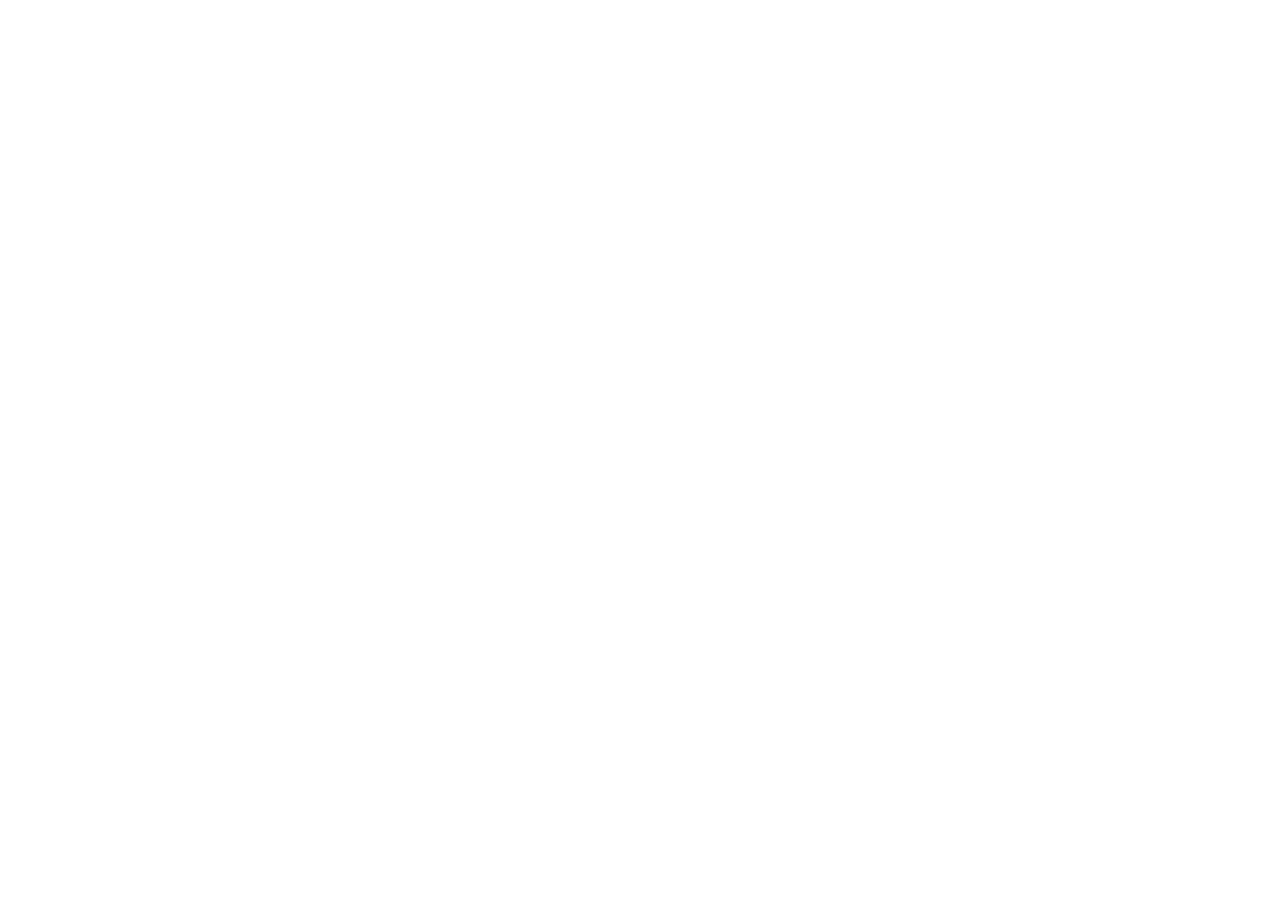
==== checkout.html @ 48997d10 "Finished Home Page" ====
<!DOCTYPE html>
<html lang="en">
<head>
    <meta charset="UTF-8">
    <meta name="viewport" content="width=device-width, initial-scale=1.0">
    <title>Retro Games n' Repair</title>
</head>
<body class="body">
    
</body>
</html>
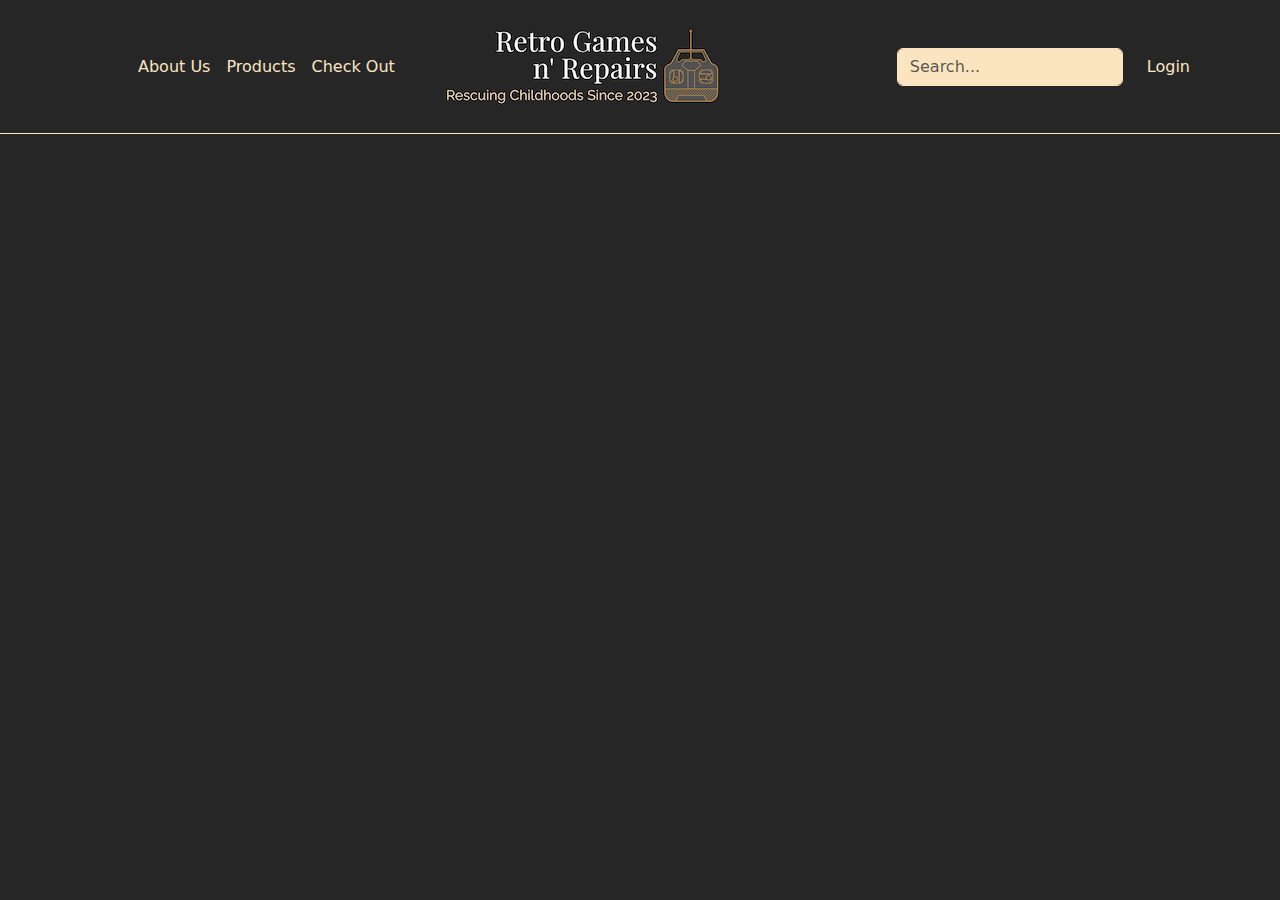
==== commit 0e09b768: "Update Footer, Fix Link" ====
--- a/checkout.html
+++ b/checkout.html
@@ -4,8 +4,36 @@
     <meta charset="UTF-8">
     <meta name="viewport" content="width=device-width, initial-scale=1.0">
     <title>Retro Games n' Repair</title>
+    <link rel="stylesheet" href="css/bootstrap.css">
 </head>
-<body class="body">
+<body>
+    <header class="p-3 mb-3 border-bottom">
+        <div class="container">
+            <div class="d-flex flex-wrap align-items-center justify-content-center justify-content-lg-start">
+                <a href="/" class="d-flex align-items-center mb-2 mb-lg-0 text-dark text-decoration-none">
+                    <svg class="bi me-2" width="40" height="32" role="img" aria-label="Bootstrap">
+                        <use xlink:href="#bootstrap" />
+                    </svg>
+                </a>
     
+                <ul class="nav col-12 col-lg-auto me-lg-auto mb-2 justify-content-center mb-md-0">
+                    <li><a href="index.html" class="nav-link px-2 link-light">About Us</a></li>
+                    <li><a href="products-services.html" class="nav-link px-2 link-light">Products</a></li>
+                    <li><a href="checkout.html" class="nav-link px-2 link-light">Check Out</a></li>
+                </ul>
+    
+                <a href="index.html" class="col-5">
+                    <img id="top-header-logo" src="images/logo-png.jpg" alt="">
+                </a>
+                <form class="col-12 col-lg-auto mb-3 mb-lg-0 me-lg-3" role="search">
+                    <input type="search" class="form-control text-bg-light" placeholder="Search..." aria-label="Search">
+                </form>
+    
+                <a href="user-registration.html" class="nav-link px-2 link-light">Login</a>
+            </div>
+        </div>
+    </header>
+
+
 </body>
 </html>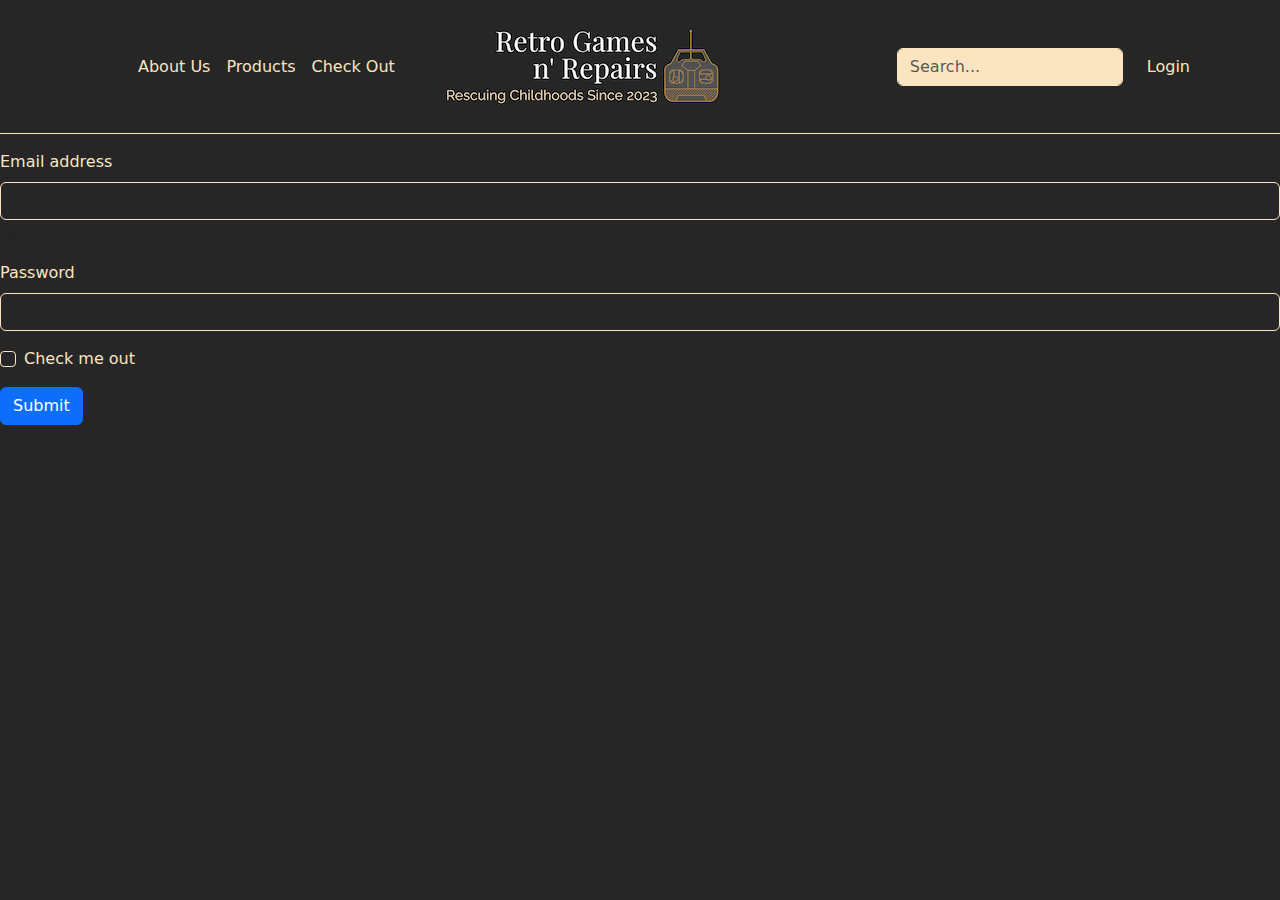
==== commit 2729e482: "Background Sign In Page" ====
--- a/checkout.html
+++ b/checkout.html
@@ -34,6 +34,24 @@
         </div>
     </header>
 
+    <form>
+                <div class="mb-3">
+                    <label for="exampleInputEmail1" class="form-label">Email address</label>
+                    <input type="email" class="form-control" id="exampleInputEmail1" aria-describedby="emailHelp">
+                    <div id="emailHelp" class="form-text">We'll never share your email with anyone else.</div>
+                </div>
+                <div class="mb-3">
+                    <label for="exampleInputPassword1" class="form-label">Password</label>
+                    <input type="password" class="form-control" id="exampleInputPassword1">
+                </div>
+                <div class="mb-3 form-check">
+                    <input type="checkbox" class="form-check-input" id="exampleCheck1">
+                    <label class="form-check-label" for="exampleCheck1">Check me out</label>
+                </div>
+                <button type="submit" class="btn btn-primary">Submit</button>
+                
+            </form>
+
 
 </body>
 </html>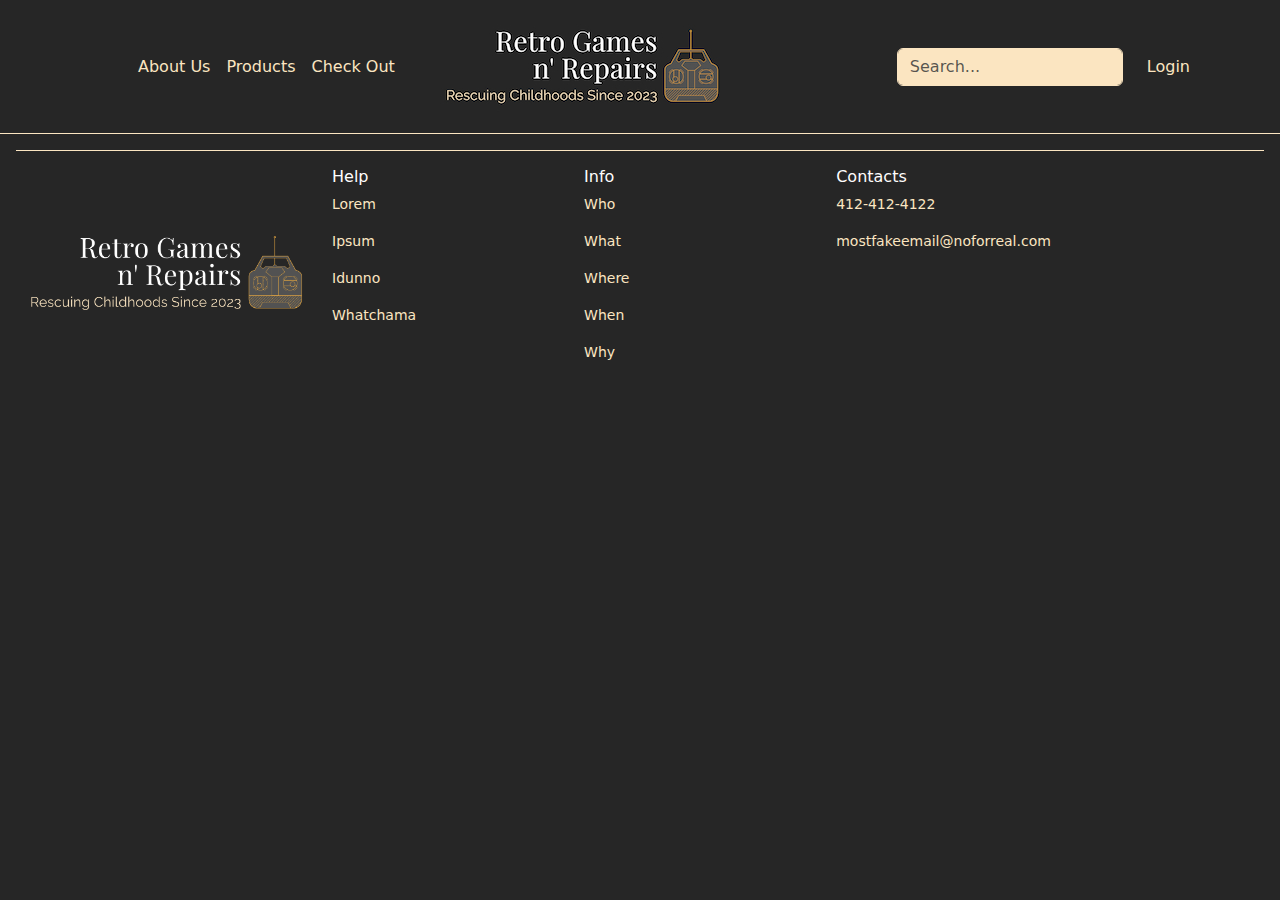
==== commit e46365a3: "Footers on other pages" ====
--- a/checkout.html
+++ b/checkout.html
@@ -33,25 +33,37 @@
             </div>
         </div>
     </header>
-
-    <form>
-                <div class="mb-3">
-                    <label for="exampleInputEmail1" class="form-label">Email address</label>
-                    <input type="email" class="form-control" id="exampleInputEmail1" aria-describedby="emailHelp">
-                    <div id="emailHelp" class="form-text">We'll never share your email with anyone else.</div>
-                </div>
-                <div class="mb-3">
-                    <label for="exampleInputPassword1" class="form-label">Password</label>
-                    <input type="password" class="form-control" id="exampleInputPassword1">
-                </div>
-                <div class="mb-3 form-check">
-                    <input type="checkbox" class="form-check-input" id="exampleCheck1">
-                    <label class="form-check-label" for="exampleCheck1">Check me out</label>
-                </div>
-                <button type="submit" class="btn btn-primary">Submit</button>
-                
-            </form>
-
-
+<main>
+   
+</main>
+    <footer>
+      <div class="d-flex border-top small m-3 flex-wrap align-items-center">
+        <img src="images/logo-transparent-png.png" alt="" width="300" />
+        <div class="row">
+          <div class="d-flex">
+            <div class="m-3 d-flex flex-column col-6">
+              <h6>Help</h6>
+              <p>Lorem</p>
+              <p>Ipsum</p>
+              <p>Idunno</p>
+              <p>Whatchama</p>
+            </div>
+            <div class="m-3 d-flex flex-column col-6">
+              <h6>Info</h6>
+              <p>Who</p>
+              <p>What</p>
+              <p>Where</p>
+              <p>When</p>
+              <p>Why</p>
+            </div>
+            <div class="m-3 d-flex flex-column">
+              <h6>Contacts</h6>
+              <p>412-412-4122</p>
+              <p>mostfakeemail@noforreal.com</p>
+            </div>
+          </div>
+        </div>
+      </div>
+    </footer>
 </body>
 </html>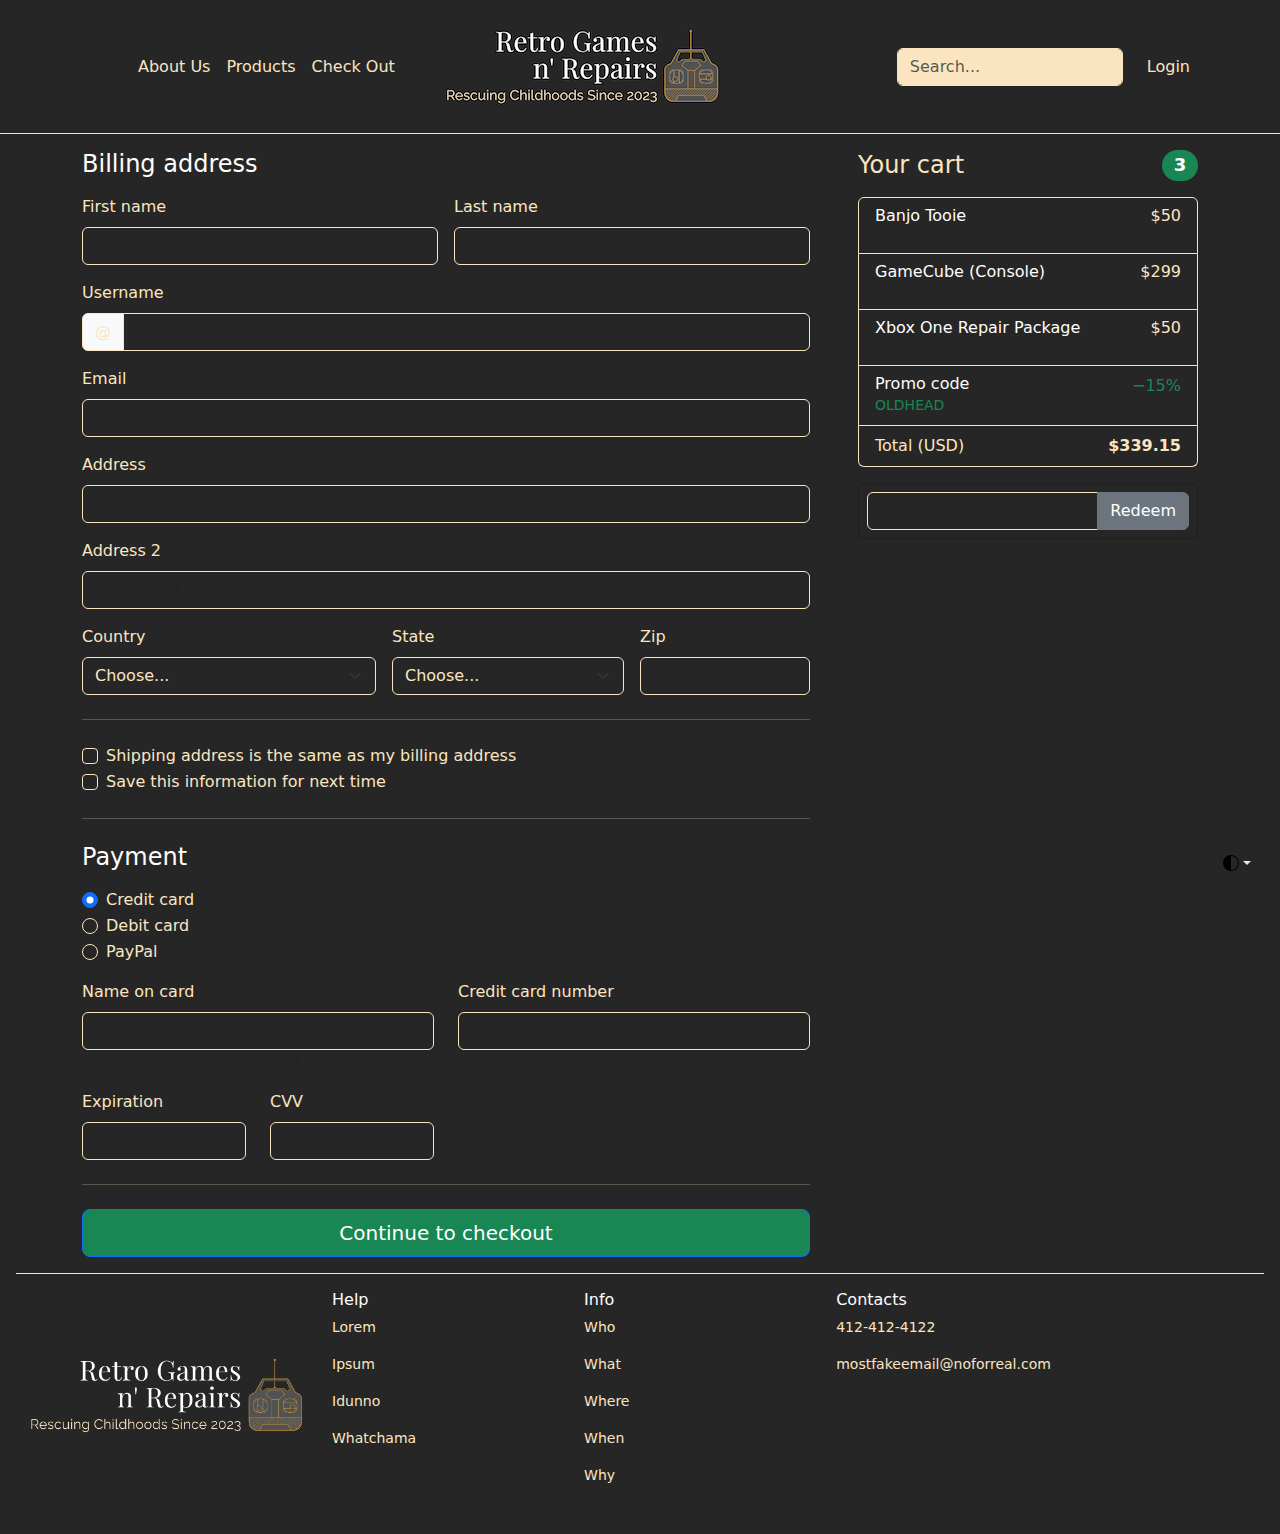
==== commit 273fe3d7: "test" ====
--- a/checkout.html
+++ b/checkout.html
@@ -34,7 +34,269 @@
         </div>
     </header>
 <main>
-   
+    <link href="checkout.css" rel="stylesheet">
+  </head>
+  <body>
+    <svg xmlns="http://www.w3.org/2000/svg" class="d-none">
+      <symbol id="check2" viewBox="0 0 16 16">
+        <path d="M13.854 3.646a.5.5 0 0 1 0 .708l-7 7a.5.5 0 0 1-.708 0l-3.5-3.5a.5.5 0 1 1 .708-.708L6.5 10.293l6.646-6.647a.5.5 0 0 1 .708 0z"/>
+      </symbol>
+      <symbol id="circle-half" viewBox="0 0 16 16">
+        <path d="M8 15A7 7 0 1 0 8 1v14zm0 1A8 8 0 1 1 8 0a8 8 0 0 1 0 16z"/>
+      </symbol>
+      <symbol id="moon-stars-fill" viewBox="0 0 16 16">
+        <path d="M6 .278a.768.768 0 0 1 .08.858 7.208 7.208 0 0 0-.878 3.46c0 4.021 3.278 7.277 7.318 7.277.527 0 1.04-.055 1.533-.16a.787.787 0 0 1 .81.316.733.733 0 0 1-.031.893A8.349 8.349 0 0 1 8.344 16C3.734 16 0 12.286 0 7.71 0 4.266 2.114 1.312 5.124.06A.752.752 0 0 1 6 .278z"/>
+        <path d="M10.794 3.148a.217.217 0 0 1 .412 0l.387 1.162c.173.518.579.924 1.097 1.097l1.162.387a.217.217 0 0 1 0 .412l-1.162.387a1.734 1.734 0 0 0-1.097 1.097l-.387 1.162a.217.217 0 0 1-.412 0l-.387-1.162A1.734 1.734 0 0 0 9.31 6.593l-1.162-.387a.217.217 0 0 1 0-.412l1.162-.387a1.734 1.734 0 0 0 1.097-1.097l.387-1.162zM13.863.099a.145.145 0 0 1 .274 0l.258.774c.115.346.386.617.732.732l.774.258a.145.145 0 0 1 0 .274l-.774.258a1.156 1.156 0 0 0-.732.732l-.258.774a.145.145 0 0 1-.274 0l-.258-.774a1.156 1.156 0 0 0-.732-.732l-.774-.258a.145.145 0 0 1 0-.274l.774-.258c.346-.115.617-.386.732-.732L13.863.1z"/>
+      </symbol>
+      <symbol id="sun-fill" viewBox="0 0 16 16">
+        <path d="M8 12a4 4 0 1 0 0-8 4 4 0 0 0 0 8zM8 0a.5.5 0 0 1 .5.5v2a.5.5 0 0 1-1 0v-2A.5.5 0 0 1 8 0zm0 13a.5.5 0 0 1 .5.5v2a.5.5 0 0 1-1 0v-2A.5.5 0 0 1 8 13zm8-5a.5.5 0 0 1-.5.5h-2a.5.5 0 0 1 0-1h2a.5.5 0 0 1 .5.5zM3 8a.5.5 0 0 1-.5.5h-2a.5.5 0 0 1 0-1h2A.5.5 0 0 1 3 8zm10.657-5.657a.5.5 0 0 1 0 .707l-1.414 1.415a.5.5 0 1 1-.707-.708l1.414-1.414a.5.5 0 0 1 .707 0zm-9.193 9.193a.5.5 0 0 1 0 .707L3.05 13.657a.5.5 0 0 1-.707-.707l1.414-1.414a.5.5 0 0 1 .707 0zm9.193 2.121a.5.5 0 0 1-.707 0l-1.414-1.414a.5.5 0 0 1 .707-.707l1.414 1.414a.5.5 0 0 1 0 .707zM4.464 4.465a.5.5 0 0 1-.707 0L2.343 3.05a.5.5 0 1 1 .707-.707l1.414 1.414a.5.5 0 0 1 0 .708z"/>
+      </symbol>
+    </svg>
+
+    <div class="dropdown position-fixed bottom-0 end-0 mb-3 me-3 bd-mode-toggle">
+      <button class="btn btn-bd-primary py-2 dropdown-toggle d-flex align-items-center"
+              id="bd-theme"
+              type="button"
+              aria-expanded="false"
+              data-bs-toggle="dropdown"
+              aria-label="Toggle theme (auto)">
+        <svg class="bi my-1 theme-icon-active" width="1em" height="1em"><use href="#circle-half"></use></svg>
+        <span class="visually-hidden" id="bd-theme-text">Toggle theme</span>
+      </button>
+      <ul class="dropdown-menu dropdown-menu-end shadow" aria-labelledby="bd-theme-text">
+        <li>
+          <button type="button" class="dropdown-item d-flex align-items-center" data-bs-theme-value="light" aria-pressed="false">
+            <svg class="bi me-2 opacity-50 theme-icon" width="1em" height="1em"><use href="#sun-fill"></use></svg>
+            Light
+            <svg class="bi ms-auto d-none" width="1em" height="1em"><use href="#check2"></use></svg>
+          </button>
+        </li>
+        <li>
+          <button type="button" class="dropdown-item d-flex align-items-center" data-bs-theme-value="dark" aria-pressed="false">
+            <svg class="bi me-2 opacity-50 theme-icon" width="1em" height="1em"><use href="#moon-stars-fill"></use></svg>
+            Dark
+            <svg class="bi ms-auto d-none" width="1em" height="1em"><use href="#check2"></use></svg>
+          </button>
+        </li>
+        <li>
+          <button type="button" class="dropdown-item d-flex align-items-center active" data-bs-theme-value="auto" aria-pressed="true">
+            <svg class="bi me-2 opacity-50 theme-icon" width="1em" height="1em"><use href="#circle-half"></use></svg>
+            Auto
+            <svg class="bi ms-auto d-none" width="1em" height="1em"><use href="#check2"></use></svg>
+          </button>
+        </li>
+      </ul>
+    </div>
+
+    
+<div class="container">
+  <main>
+
+    <div class="row g-5">
+      <div class="col-md-5 col-lg-4 order-md-last">
+        <h4 class="d-flex justify-content-between align-items-center mb-3">
+          <span class="text-light">Your cart</span>
+          <span class="badge bg-primary rounded-pill bg-success">3</span>
+        </h4>
+        <ul class="list-group mb-3">
+          <li class="list-group-item d-flex justify-content-between lh-sm">
+            <div>
+              <h6 class="my-0">Banjo Tooie</h6>
+              <small class="text-body-secondary">Brief description</small>
+            </div>
+            <span>$50</span>
+          </li>
+          <li class="list-group-item d-flex justify-content-between lh-sm">
+            <div>
+              <h6 class="my-0">GameCube (Console)</h6>
+              <small class="text-body-secondary">Brief description</small>
+            </div>
+            <span>$299</span>
+          </li>
+          <li class="list-group-item d-flex justify-content-between lh-sm">
+            <div>
+              <h6 class="my-0">Xbox One Repair Package</h6>
+              <small class="text-body-secondary">Brief description</small>
+            </div>
+            <span>$50</span>
+          </li>
+          <li class="list-group-item d-flex justify-content-between ">
+            <div class="text-success">
+              <h6 class="my-0">Promo code</h6>
+              <small>OLDHEAD</small>
+            </div>
+            <span class="text-success">−15%</span>
+          </li>
+          <li class="list-group-item d-flex justify-content-between">
+            <span>Total (USD)</span>
+            <strong>$339.15</strong>
+          </li>
+        </ul>
+
+        <form class="card p-2">
+          <div class="input-group">
+            <input type="text" class="form-control" placeholder="Promo code">
+            <button type="submit" class="btn btn-secondary">Redeem</button>
+          </div>
+        </form>
+      </div>
+      <div class="col-md-7 col-lg-8">
+        <h4 class="mb-3">Billing address</h4>
+        <form class="needs-validation" novalidate>
+          <div class="row g-3">
+            <div class="col-sm-6">
+              <label for="firstName" class="form-label">First name</label>
+              <input type="text" class="form-control" id="firstName" placeholder="" value="" required>
+              <div class="invalid-feedback">
+                Valid first name is required.
+              </div>
+            </div>
+
+            <div class="col-sm-6">
+              <label for="lastName" class="form-label">Last name</label>
+              <input type="text" class="form-control" id="lastName" placeholder="" value="" required>
+              <div class="invalid-feedback">
+                Valid last name is required.
+              </div>
+            </div>
+
+            <div class="col-12">
+              <label for="username" class="form-label">Username</label>
+              <div class="input-group has-validation">
+                <span class="input-group-text">@</span>
+                <input type="text" class="form-control" id="username" placeholder="Username" required>
+              <div class="invalid-feedback">
+                  Your username is required.
+                </div>
+              </div>
+            </div>
+
+            <div class="col-12">
+              <label for="email" class="form-label">Email <span class="text-body-secondary">(Optional)</span></label>
+              <input type="email" class="form-control" id="email" placeholder="you@example.com">
+              <div class="invalid-feedback">
+                Please enter a valid email address for shipping updates.
+              </div>
+            </div>
+
+            <div class="col-12">
+              <label for="address" class="form-label">Address</label>
+              <input type="text" class="form-control" id="address" placeholder="1234 Main St" required>
+              <div class="invalid-feedback">
+                Please enter your shipping address.
+              </div>
+            </div>
+
+            <div class="col-12">
+              <label for="address2" class="form-label">Address 2 <span class="text-body-secondary">(Optional)</span></label>
+              <input type="text" class="form-control" id="address2" placeholder="Apartment or suite">
+            </div>
+
+            <div class="col-md-5">
+              <label for="country" class="form-label">Country</label>
+              <select class="form-select" id="country" required>
+                <option value="">Choose...</option>
+                <option>United States</option>
+              </select>
+              <div class="invalid-feedback">
+                Please select a valid country.
+              </div>
+            </div>
+
+            <div class="col-md-4">
+              <label for="state" class="form-label">State</label>
+              <select class="form-select" id="state" required>
+                <option value="">Choose...</option>
+                <option>California</option>
+              </select>
+              <div class="invalid-feedback">
+                Please provide a valid state.
+              </div>
+            </div>
+
+            <div class="col-md-3">
+              <label for="zip" class="form-label">Zip</label>
+              <input type="text" class="form-control" id="zip" placeholder="" required>
+              <div class="invalid-feedback">
+                Zip code required.
+              </div>
+            </div>
+          </div>
+
+          <hr class="my-4">
+
+          <div class="form-check">
+            <input type="checkbox" class="form-check-input" id="same-address">
+            <label class="form-check-label" for="same-address">Shipping address is the same as my billing address</label>
+          </div>
+
+          <div class="form-check">
+            <input type="checkbox" class="form-check-input" id="save-info">
+            <label class="form-check-label" for="save-info">Save this information for next time</label>
+          </div>
+
+          <hr class="my-4">
+
+          <h4 class="mb-3">Payment</h4>
+
+          <div class="my-3">
+            <div class="form-check">
+              <input id="credit" name="paymentMethod" type="radio" class="form-check-input" checked required>
+              <label class="form-check-label" for="credit">Credit card</label>
+            </div>
+            <div class="form-check">
+              <input id="debit" name="paymentMethod" type="radio" class="form-check-input" required>
+              <label class="form-check-label" for="debit">Debit card</label>
+            </div>
+            <div class="form-check">
+              <input id="paypal" name="paymentMethod" type="radio" class="form-check-input" required>
+              <label class="form-check-label" for="paypal">PayPal</label>
+            </div>
+          </div>
+
+          <div class="row gy-3">
+            <div class="col-md-6">
+              <label for="cc-name" class="form-label">Name on card</label>
+              <input type="text" class="form-control" id="cc-name" placeholder="" required>
+              <small class="text-body-secondary">Full name as displayed on card</small>
+              <div class="invalid-feedback">
+                Name on card is required
+              </div>
+            </div>
+
+            <div class="col-md-6">
+              <label for="cc-number" class="form-label">Credit card number</label>
+              <input type="text" class="form-control" id="cc-number" placeholder="" required>
+              <div class="invalid-feedback">
+                Credit card number is required
+              </div>
+            </div>
+
+            <div class="col-md-3">
+              <label for="cc-expiration" class="form-label">Expiration</label>
+              <input type="text" class="form-control" id="cc-expiration" placeholder="" required>
+              <div class="invalid-feedback">
+                Expiration date required
+              </div>
+            </div>
+
+            <div class="col-md-3">
+              <label for="cc-cvv" class="form-label">CVV</label>
+              <input type="text" class="form-control" id="cc-cvv" placeholder="" required>
+              <div class="invalid-feedback">
+                Security code required
+              </div>
+            </div>
+          </div>
+
+          <hr class="my-4">
+
+          <button class="w-100 btn btn-primary btn-lg bg-success" type="submit">Continue to checkout</button>
+        </form>
+      </div>
+    </div>
+  </main>
+</div>
 </main>
     <footer>
       <div class="d-flex border-top small m-3 flex-wrap align-items-center">
